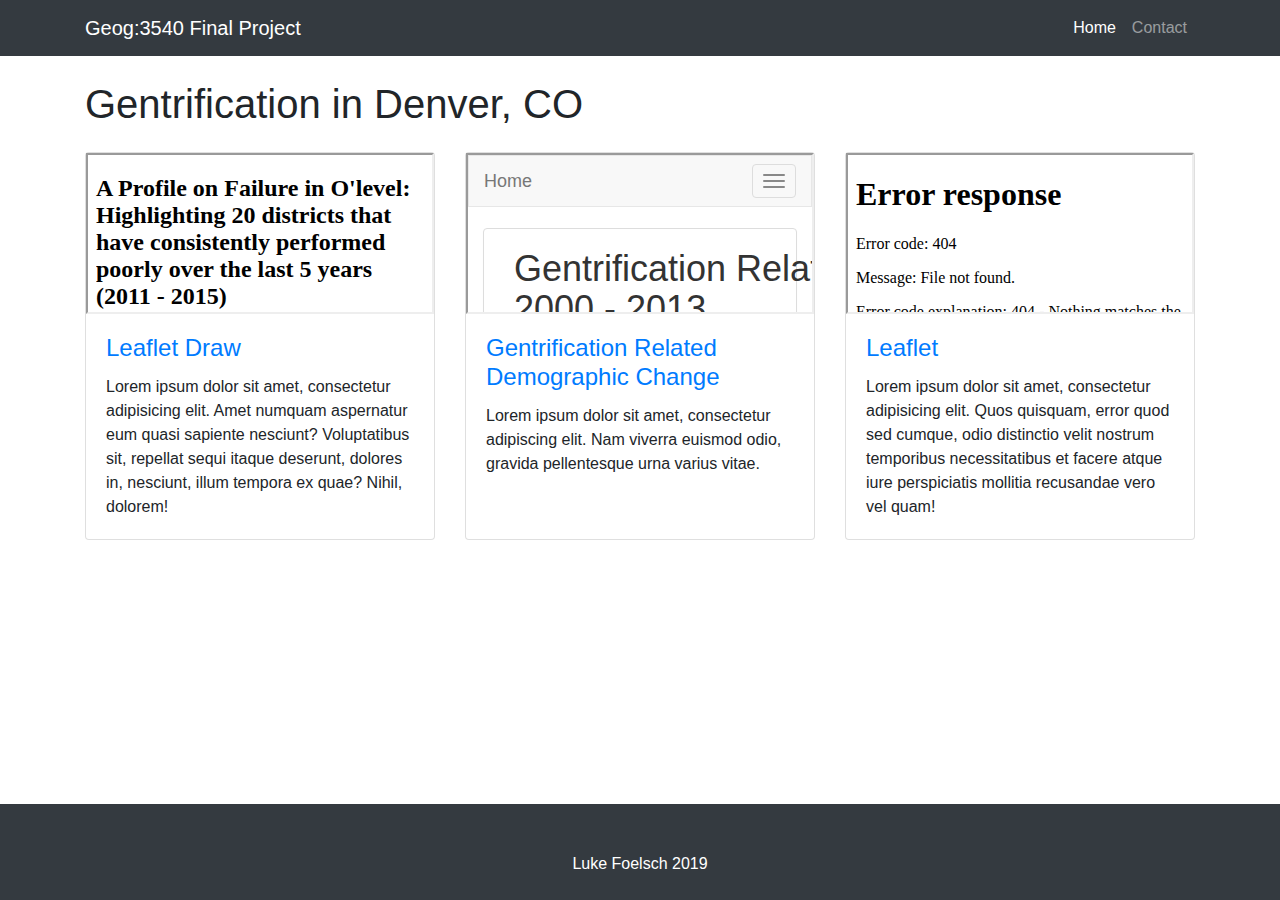
==== index.html @ 3e5be342 "emailchange" ====
<!DOCTYPE html>
<html lang="en">

  <head>

    <meta charset="utf-8">
    <meta name="viewport" content="width=device-width, initial-scale=1, shrink-to-fit=no">
    <meta name="description" content="">
    <meta name="author" content="">

    <title>GEOG3540: Final </title>

    <!-- Bootstrap core CSS -->
    <link href="vendor/bootstrap/css/bootstrap.min.css" rel="stylesheet">

    <!-- Custom styles for this template -->
    <link href="css/3-col-portfolio.css" rel="stylesheet">

  </head>

  <body>

    <!-- Navigation -->
    <nav class="navbar navbar-expand-lg navbar-dark bg-dark fixed-top">
      <div class="container">
        <a class="navbar-brand" href="#">Geog:3540 Final Project</a>
        <button class="navbar-toggler" type="button" data-toggle="collapse" data-target="#navbarResponsive" aria-controls="navbarResponsive" aria-expanded="false" aria-label="Toggle navigation">
          <span class="navbar-toggler-icon"></span>
        </button>
        <div class="collapse navbar-collapse" id="navbarResponsive">
          <ul class="navbar-nav ml-auto">
            <li class="nav-item active">
              <a class="nav-link" href="#">Home
                <span class="sr-only">(current)</span>
              </a>
            </li>
            <li class="nav-item">
              <a class="nav-link" href="mailto:lucas-foelsch@uiowa.edu">Contact</a>
            </li>
          </ul>
        </div>
      </div>
    </nav>

    <!-- Page Content -->
    <div class="container">

      <!-- Page Heading -->
      <h1 class="my-4">Gentrification in Denver, CO
        <small></small>
      </h1>

      <div class="row">
        <div class="col-lg-4 col-sm-6 portfolio-item">
          <div class="card h-100">
            <a href="Map1\index.html">
              <iframe src="Map1\index.html" width="100%" height="100%" scrolling="no">
              </iframe>
            </a>
            <div class="card-body">
              <h4 class="card-title">
                <a href="Map1\index.html">Leaflet Draw</a>
              </h4>
              <p class="card-text">Lorem ipsum dolor sit amet, consectetur adipisicing elit. Amet numquam aspernatur eum quasi sapiente nesciunt? Voluptatibus sit, repellat sequi itaque deserunt, dolores in, nesciunt, illum tempora ex quae? Nihil, dolorem!</p>
            </div>
          </div>
        </div>
        <div class="col-lg-4 col-sm-6 portfolio-item">
          <div class="card h-100">
            <a href="Map2\index.html">
              <iframe src="Map2\index.html" width="100%" height="100%" scrolling="no">
              </iframe>
            </a>
            <div class="card-body">
              <h4 class="card-title">
                <a href="Map2\index.html">Gentrification Related Demographic Change</a>
              </h4>
              <p class="card-text">Lorem ipsum dolor sit amet, consectetur adipiscing elit. Nam viverra euismod odio, gravida pellentesque urna varius vitae.</p>
            </div>
          </div>
        </div>
        <div class="col-lg-4 col-sm-6 portfolio-item">
          <div class="card h-100">
            <a href="lab2/leaflet.html">
              <iframe src="lab2/leaflet.html" width="100%" height="100%" scrolling="no">
              </iframe>
            </a>
            <div class="card-body">
              <h4 class="card-title">
                <a href="#">Leaflet</a>
              </h4>
              <p class="card-text">Lorem ipsum dolor sit amet, consectetur adipisicing elit. Quos quisquam, error quod sed cumque, odio distinctio velit nostrum temporibus necessitatibus et facere atque iure perspiciatis mollitia recusandae vero vel quam!</p>
            </div>
          </div>
        </div>
      </div>
      <!-- /.row -->

      <!-- Pagination -->
    </div>
    <!-- /.container -->

    <!-- Footer -->
    <footer class="py-5 bg-dark">
      <div class="container">
        <p class="m-0 text-center text-white">Luke Foelsch 2019</p>
      </div>
      <!-- /.container -->
    </footer>

    <!-- Bootstrap core JavaScript -->
    <script src="vendor/jquery/jquery.min.js"></script>
    <script src="vendor/bootstrap/js/bootstrap.bundle.min.js"></script>

  </body>

</html>
---- css/3-col-portfolio.css ----
/*!
 * Start Bootstrap - 3 Col Portfolio (https://startbootstrap.com/template-overviews/3-col-portfolio)
 * Copyright 2013-2018 Start Bootstrap
 * Licensed under MIT (https://github.com/BlackrockDigital/startbootstrap-3-col-portfolio/blob/master/LICENSE)
 */

body {
  padding-top: 54px;
}

@media (min-width: 992px) {
  body {
    padding-top: 56px;
    padding-bottom: 60px;
  }
  footer {
    position: absolute;
    bottom: 0;
    width: 100%;
    height: 60px;
  }
}

.portfolio-item {
  margin-bottom: 30px;
}

.pagination {
  margin-bottom: 30px;
}
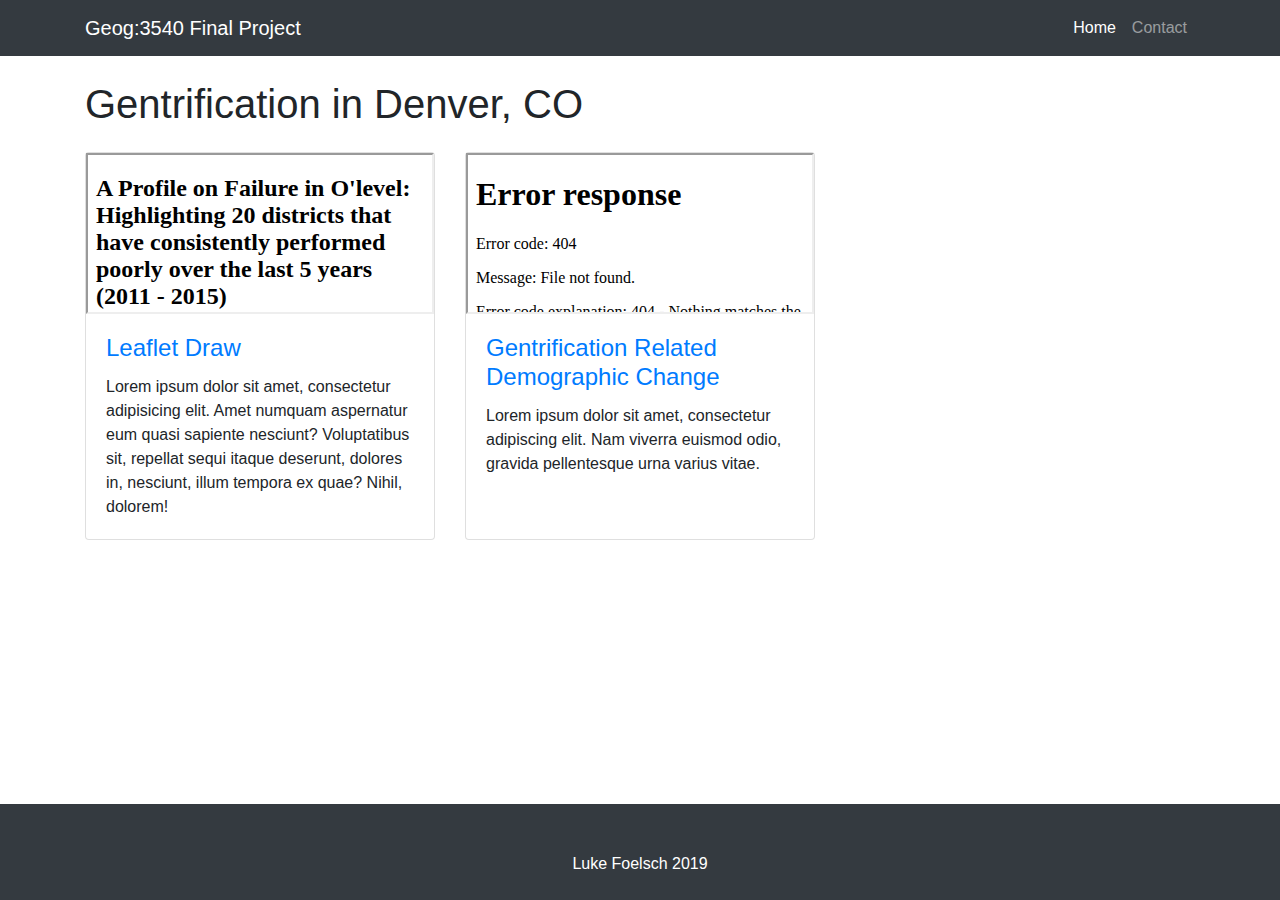
==== commit 20e67385: "Map2ShouldBeDoneNow" ====
--- a/index.html
+++ b/index.html
@@ -68,7 +68,7 @@
         <div class="col-lg-4 col-sm-6 portfolio-item">
           <div class="card h-100">
             <a href="Map2\index.html">
-              <iframe src="Map2\index.html" width="100%" height="100%" scrolling="no">
+              <iframe src="data\Map2Img.png" width="100%" height="100%" scrolling="no">
               </iframe>
             </a>
             <div class="card-body">
@@ -76,20 +76,6 @@
                 <a href="Map2\index.html">Gentrification Related Demographic Change</a>
               </h4>
               <p class="card-text">Lorem ipsum dolor sit amet, consectetur adipiscing elit. Nam viverra euismod odio, gravida pellentesque urna varius vitae.</p>
-            </div>
-          </div>
-        </div>
-        <div class="col-lg-4 col-sm-6 portfolio-item">
-          <div class="card h-100">
-            <a href="lab2/leaflet.html">
-              <iframe src="lab2/leaflet.html" width="100%" height="100%" scrolling="no">
-              </iframe>
-            </a>
-            <div class="card-body">
-              <h4 class="card-title">
-                <a href="#">Leaflet</a>
-              </h4>
-              <p class="card-text">Lorem ipsum dolor sit amet, consectetur adipisicing elit. Quos quisquam, error quod sed cumque, odio distinctio velit nostrum temporibus necessitatibus et facere atque iure perspiciatis mollitia recusandae vero vel quam!</p>
             </div>
           </div>
         </div>
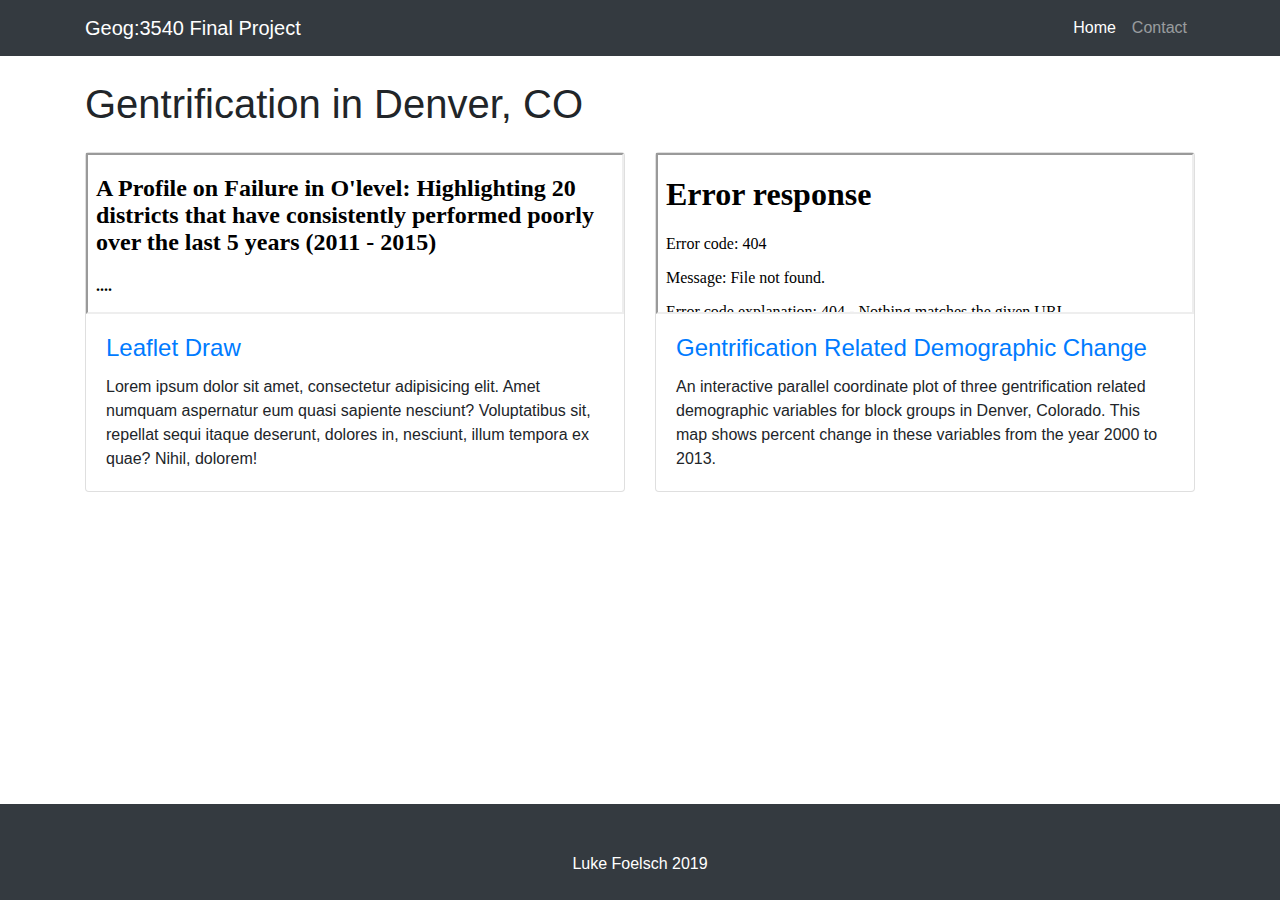
==== commit d3a7bc71: "altercolumns" ====
--- a/index.html
+++ b/index.html
@@ -51,7 +51,7 @@
       </h1>
 
       <div class="row">
-        <div class="col-lg-4 col-sm-6 portfolio-item">
+        <div class="col-md-6 col-md-4 portfolio-item">
           <div class="card h-100">
             <a href="Map1\index.html">
               <iframe src="Map1\index.html" width="100%" height="100%" scrolling="no">
@@ -65,7 +65,7 @@
             </div>
           </div>
         </div>
-        <div class="col-lg-4 col-sm-6 portfolio-item">
+        <div class="col-md-4 col-md-6 portfolio-item">
           <div class="card h-100">
             <a href="Map2\index.html">
               <iframe src="data\Map2Img.png" width="100%" height="100%" scrolling="no">
@@ -75,7 +75,7 @@
               <h4 class="card-title">
                 <a href="Map2\index.html">Gentrification Related Demographic Change</a>
               </h4>
-              <p class="card-text">Lorem ipsum dolor sit amet, consectetur adipiscing elit. Nam viverra euismod odio, gravida pellentesque urna varius vitae.</p>
+              <p class="card-text">An interactive parallel coordinate plot of three gentrification related demographic variables for block groups in Denver, Colorado. This map shows percent change in these variables from the year 2000 to 2013.</p>
             </div>
           </div>
         </div>
--- a/css/3-col-portfolio.css
+++ b/css/3-col-portfolio.css
@@ -17,7 +17,7 @@
     position: absolute;
     bottom: 0;
     width: 100%;
-    height: 60px;
+    height: 80px;
   }
 }
 
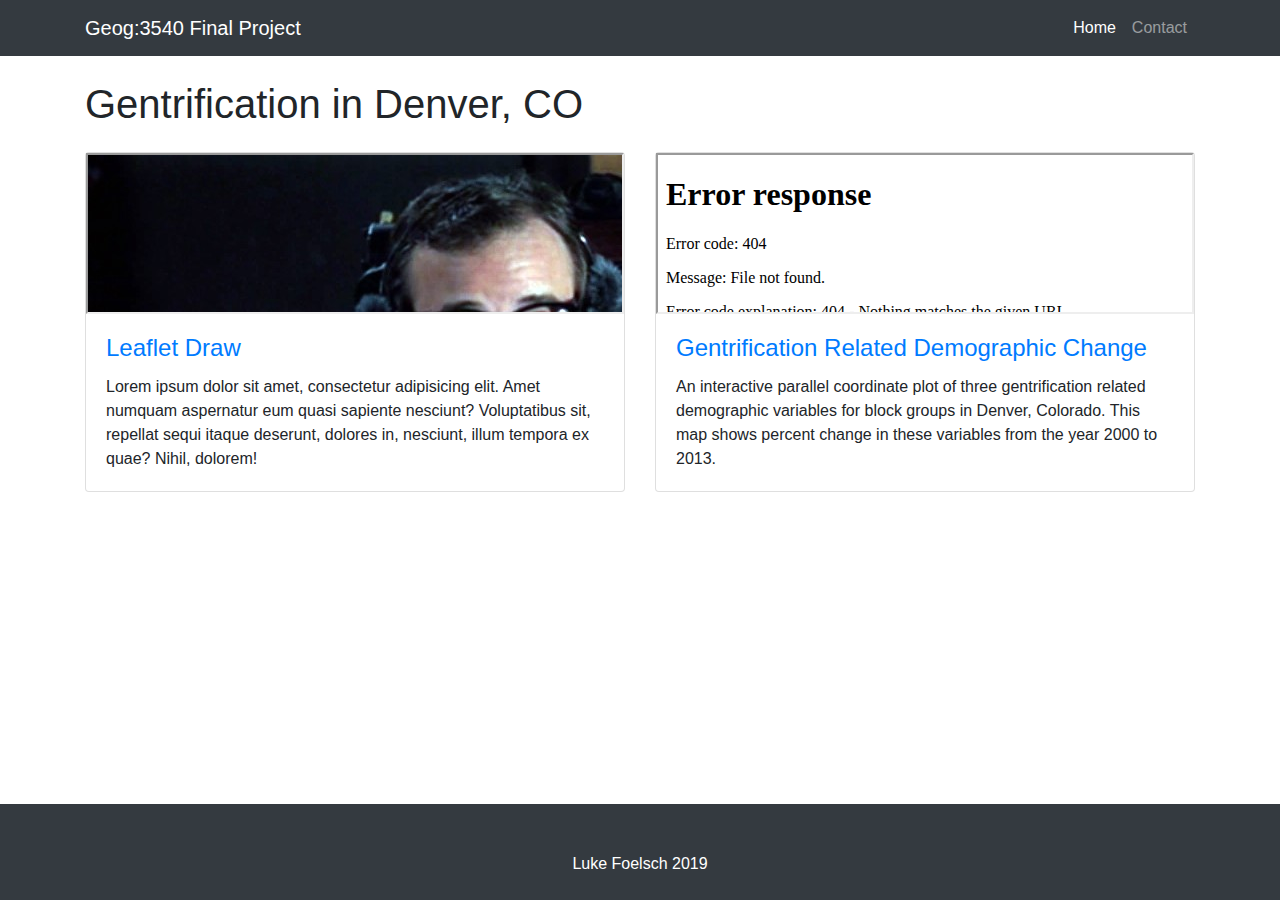
==== commit 17a2d12d: "StillTrying" ====
--- a/index.html
+++ b/index.html
@@ -54,12 +54,12 @@
         <div class="col-md-6 col-md-4 portfolio-item">
           <div class="card h-100">
             <a href="Map1\index.html">
-              <iframe src="Map1\index.html" width="100%" height="100%" scrolling="no">
+              <iframe src="data\GhostBusters.png" width="100%" height="100%" scrolling="no">
               </iframe>
             </a>
             <div class="card-body">
               <h4 class="card-title">
-                <a href="Map1\index.html">Leaflet Draw</a>
+                <a href="1Map\index.html">Leaflet Draw</a>
               </h4>
               <p class="card-text">Lorem ipsum dolor sit amet, consectetur adipisicing elit. Amet numquam aspernatur eum quasi sapiente nesciunt? Voluptatibus sit, repellat sequi itaque deserunt, dolores in, nesciunt, illum tempora ex quae? Nihil, dolorem!</p>
             </div>
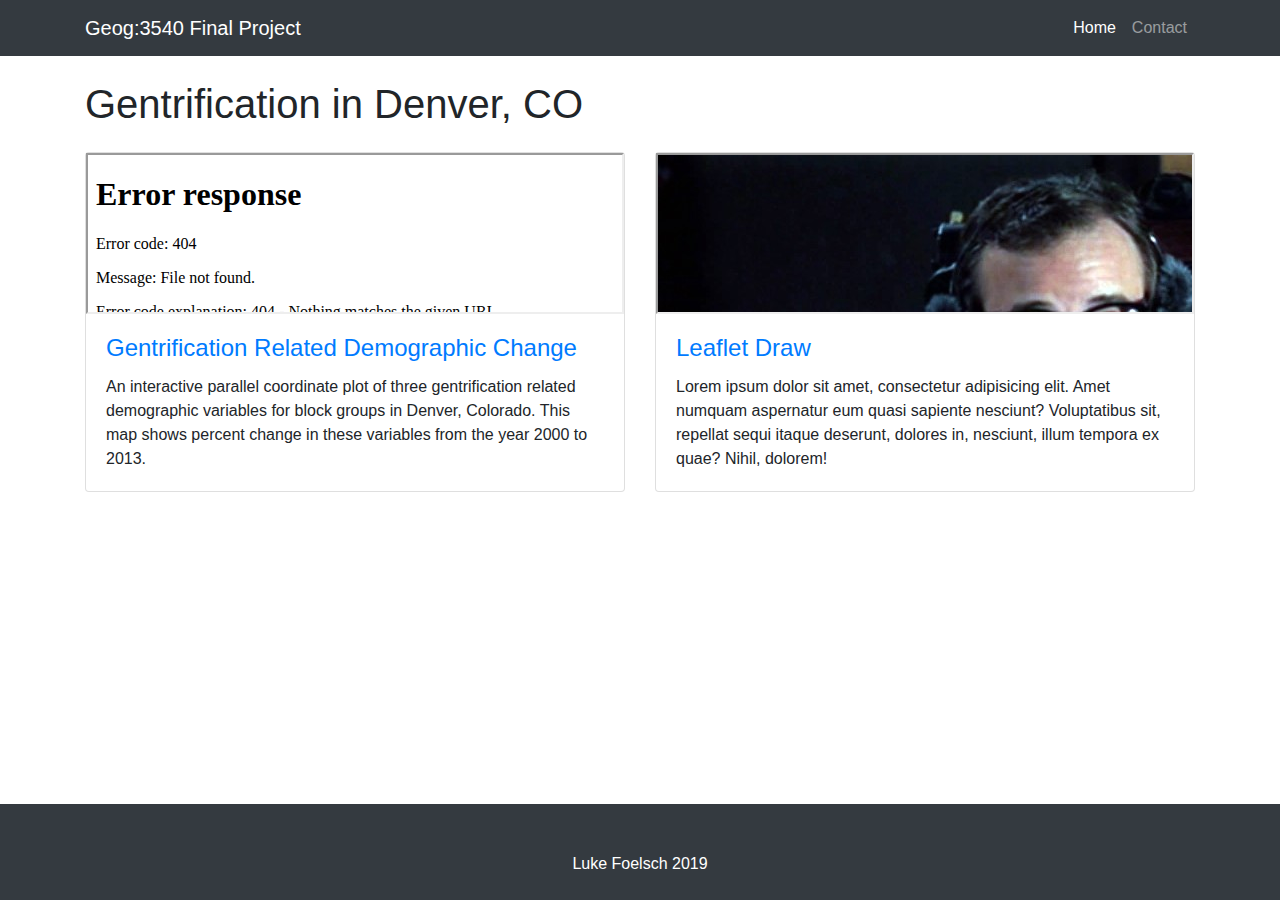
==== commit 1266e4f9: "MoneyMap" ====
--- a/index.html
+++ b/index.html
@@ -51,6 +51,20 @@
       </h1>
 
       <div class="row">
+        <div class="col-md-4 col-md-6 portfolio-item">
+          <div class="card h-100">
+            <a href="Map2\index.html">
+              <iframe src="data\Map2Img.png" width="100%" height="100%" scrolling="no">
+              </iframe>
+            </a>
+            <div class="card-body">
+              <h4 class="card-title">
+                <a href="Map2\index.html">Gentrification Related Demographic Change</a>
+              </h4>
+              <p class="card-text">An interactive parallel coordinate plot of three gentrification related demographic variables for block groups in Denver, Colorado. This map shows percent change in these variables from the year 2000 to 2013.</p>
+            </div>
+          </div>
+        </div>
         <div class="col-md-6 col-md-4 portfolio-item">
           <div class="card h-100">
             <a href="Map1\index.html">
@@ -62,20 +76,6 @@
                 <a href="1Map\index.html">Leaflet Draw</a>
               </h4>
               <p class="card-text">Lorem ipsum dolor sit amet, consectetur adipisicing elit. Amet numquam aspernatur eum quasi sapiente nesciunt? Voluptatibus sit, repellat sequi itaque deserunt, dolores in, nesciunt, illum tempora ex quae? Nihil, dolorem!</p>
-            </div>
-          </div>
-        </div>
-        <div class="col-md-4 col-md-6 portfolio-item">
-          <div class="card h-100">
-            <a href="Map2\index.html">
-              <iframe src="data\Map2Img.png" width="100%" height="100%" scrolling="no">
-              </iframe>
-            </a>
-            <div class="card-body">
-              <h4 class="card-title">
-                <a href="Map2\index.html">Gentrification Related Demographic Change</a>
-              </h4>
-              <p class="card-text">An interactive parallel coordinate plot of three gentrification related demographic variables for block groups in Denver, Colorado. This map shows percent change in these variables from the year 2000 to 2013.</p>
             </div>
           </div>
         </div>
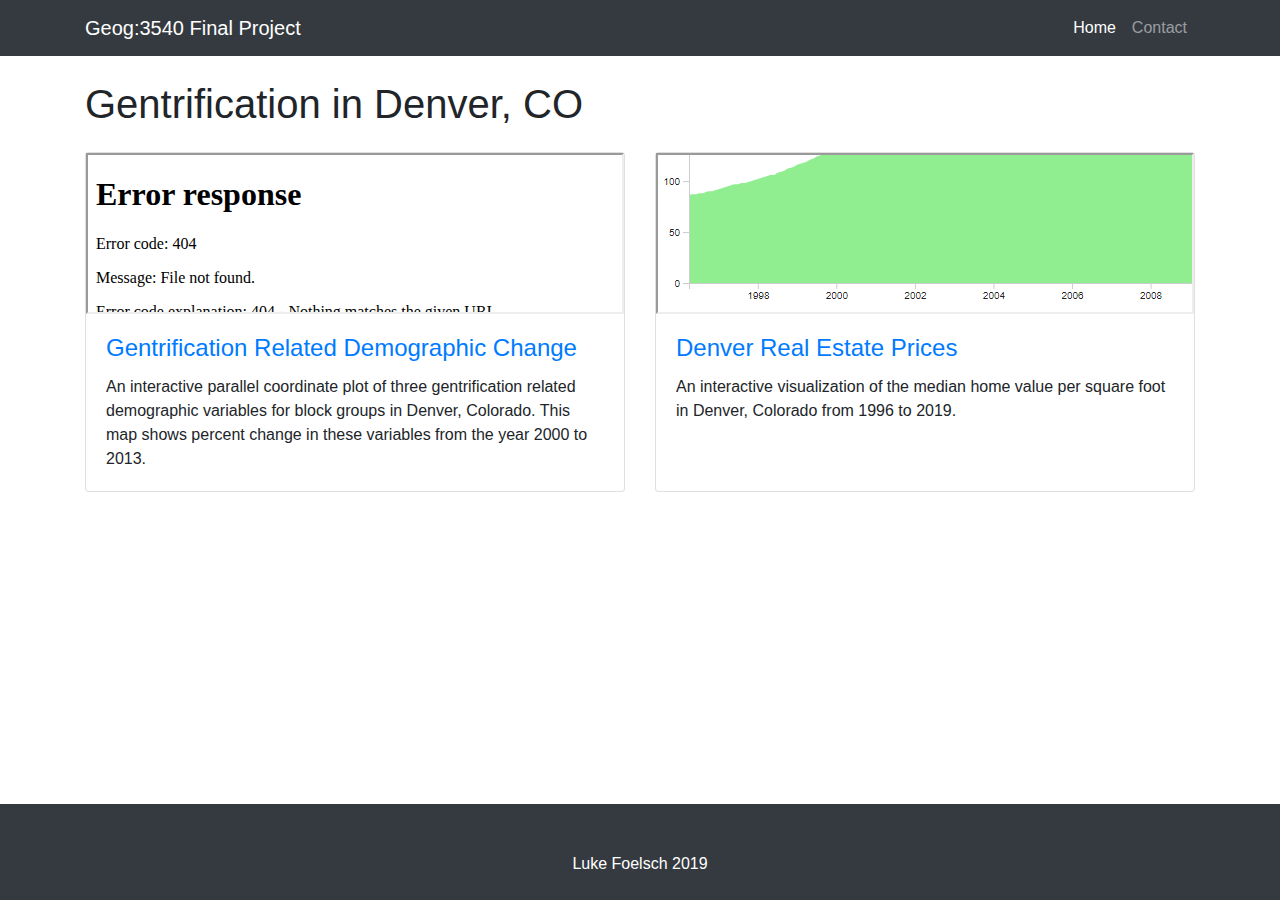
==== commit 7b8fc895: "Titles" ====
--- a/index.html
+++ b/index.html
@@ -68,14 +68,14 @@
         <div class="col-md-6 col-md-4 portfolio-item">
           <div class="card h-100">
             <a href="Map1\index.html">
-              <iframe src="data\GhostBusters.png" width="100%" height="100%" scrolling="no">
+              <iframe src="data\HomeVals.png" width="100%" height="100%" scrolling="no">
               </iframe>
             </a>
             <div class="card-body">
               <h4 class="card-title">
-                <a href="1Map\index.html">Leaflet Draw</a>
+                <a href="1Map\index.html">Denver Real Estate Prices</a>
               </h4>
-              <p class="card-text">Lorem ipsum dolor sit amet, consectetur adipisicing elit. Amet numquam aspernatur eum quasi sapiente nesciunt? Voluptatibus sit, repellat sequi itaque deserunt, dolores in, nesciunt, illum tempora ex quae? Nihil, dolorem!</p>
+              <p class="card-text">An interactive visualization of the median home value per square foot in Denver, Colorado from 1996 to 2019.</p>
             </div>
           </div>
         </div>
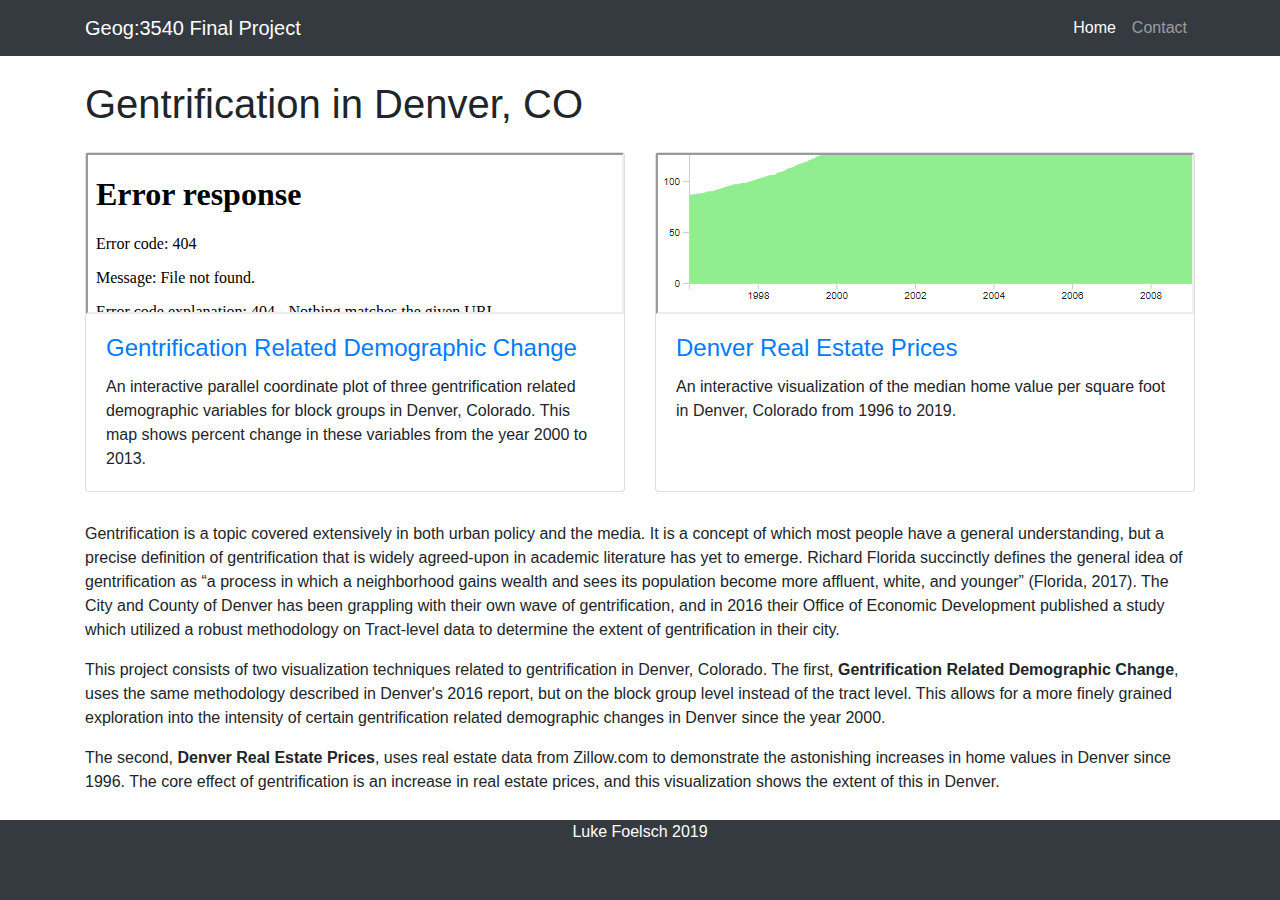
==== commit 623e3f7f: "Words" ====
--- a/index.html
+++ b/index.html
@@ -81,23 +81,41 @@
         </div>
       </div>
       <!-- /.row -->
+      <p>Gentrification is a topic covered extensively in both urban policy and the media.  It is a concept of which most people have a general understanding,
+        but a precise definition of gentrification that is widely agreed-upon in academic literature has yet to emerge. Richard Florida succinctly defines the
+        general idea of gentrification as “a process in which a neighborhood gains wealth and sees its population become more affluent, white, and younger” (Florida, 2017).
+ The City and County of Denver has been grappling with their own wave of gentrification, and in 2016 their Office of Economic Development published a study which utilized a robust methodology on Tract-level data to determine the extent of gentrification in their city. </p>
 
+        <p>
+          This project consists of two visualization techniques related to gentrification in Denver, Colorado. The first, <b> Gentrification Related Demographic Change</b>, uses the same methodology described in Denver's 2016
+          report, but on the block group level instead of the tract level. This allows for a more finely grained exploration into the intensity of certain gentrification related demographic
+          changes in Denver since the year 2000.
+        </p>
+        <p>
+          The second, <b> Denver Real Estate Prices</b>, uses real estate data from Zillow.com to demonstrate the astonishing increases in home values in Denver since 1996.
+          The core effect of gentrification is an increase in real estate prices, and this visualization shows the extent of this in Denver.
+        </p>
       <!-- Pagination -->
     </div>
     <!-- /.container -->
+<div>
+</div>
 
     <!-- Footer -->
-    <footer class="py-5 bg-dark">
-      <div class="container">
-        <p class="m-0 text-center text-white">Luke Foelsch 2019</p>
-      </div>
-      <!-- /.container -->
-    </footer>
+
 
     <!-- Bootstrap core JavaScript -->
     <script src="vendor/jquery/jquery.min.js"></script>
     <script src="vendor/bootstrap/js/bootstrap.bundle.min.js"></script>
 
   </body>
-
+  <footer position= "relative";
+  height= "40px";
+  margin-top= "-40px";
+  class="py-8 bg-dark">
+    <div class="container">
+      <p class="m-0 text-center text-white">Luke Foelsch 2019</p>
+    </div>
+    <!-- /.container -->
+  </footer>
 </html>
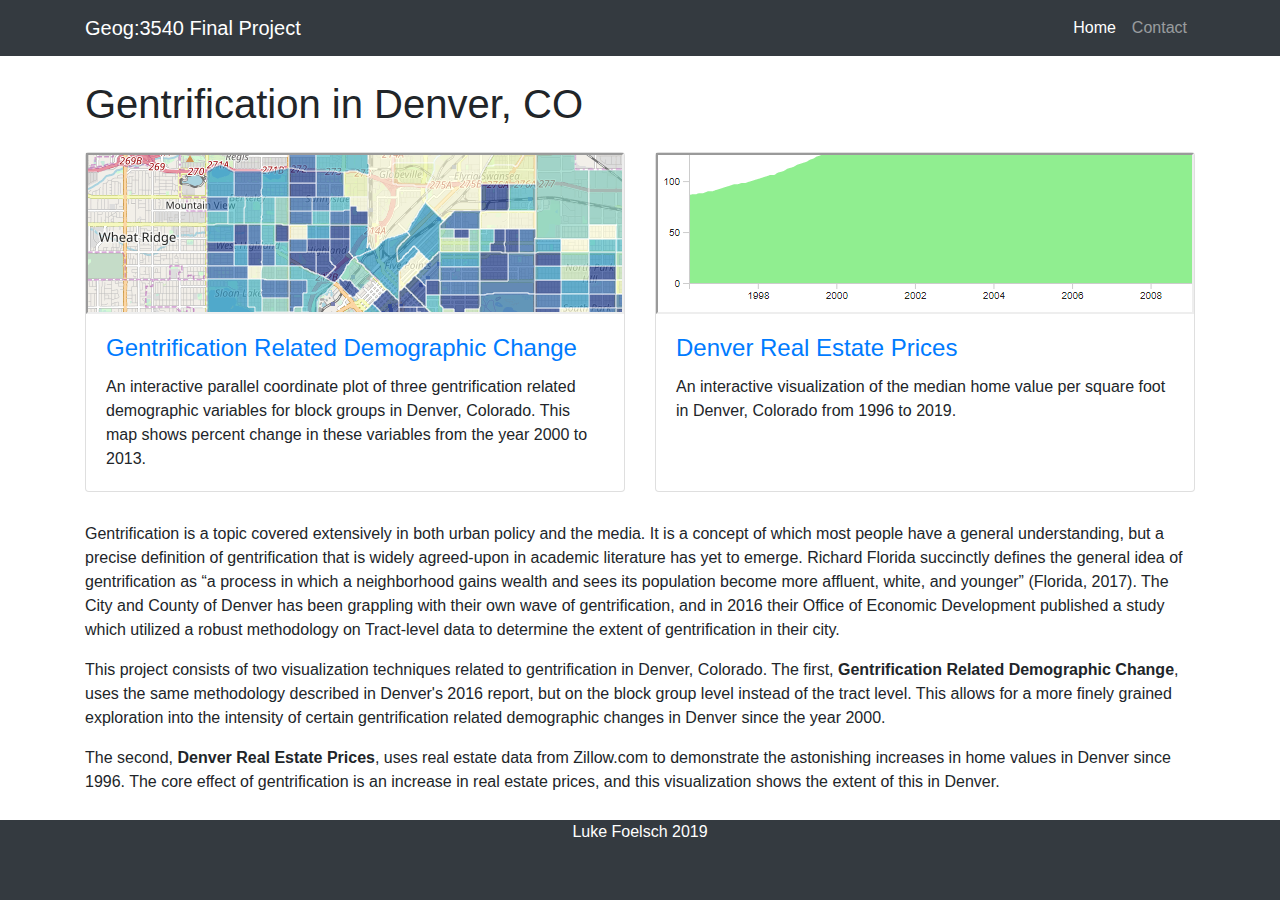
==== commit bbfe0c1c: "finishingtoucheshopefully" ====
--- a/index.html
+++ b/index.html
@@ -54,7 +54,7 @@
         <div class="col-md-4 col-md-6 portfolio-item">
           <div class="card h-100">
             <a href="Map2\index.html">
-              <iframe src="data\Map2Img.png" width="100%" height="100%" scrolling="no">
+              <iframe src="data\Map2Img.PNG" width="100%" height="100%" scrolling="no">
               </iframe>
             </a>
             <div class="card-body">
